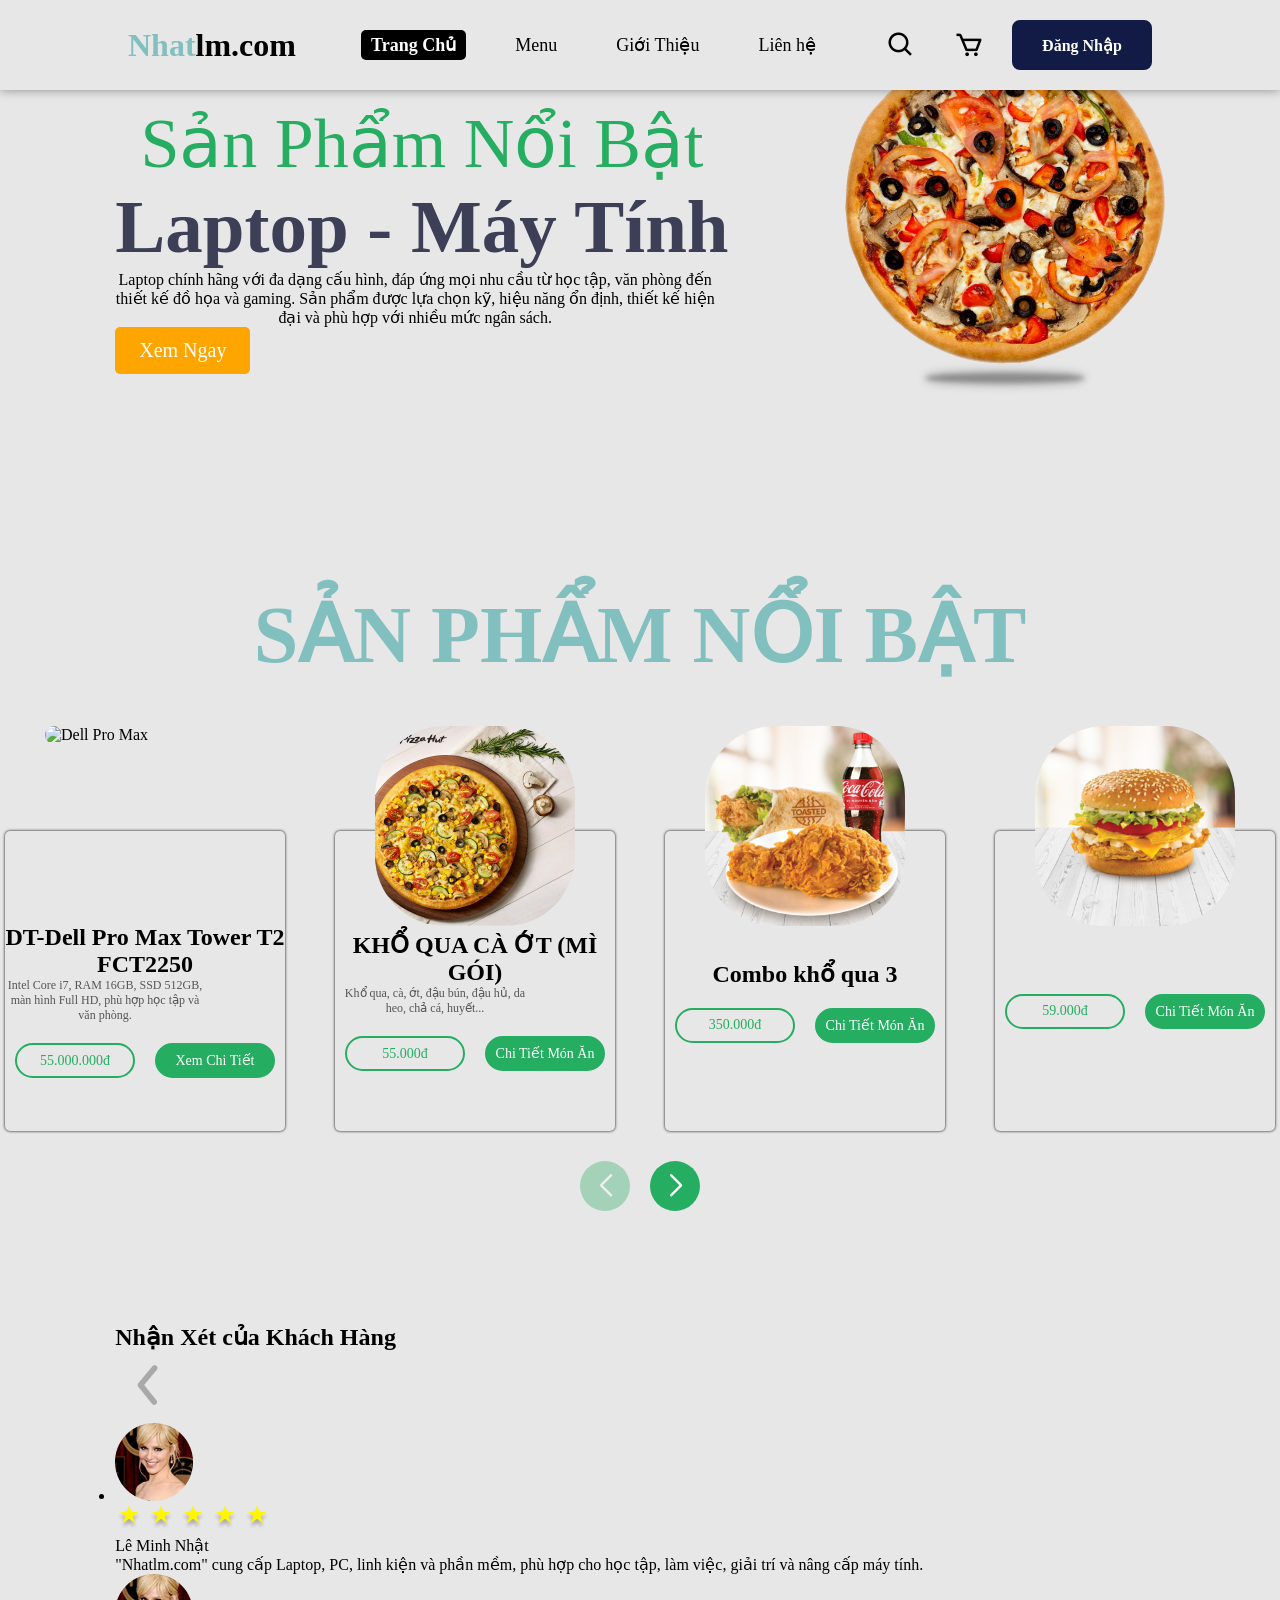
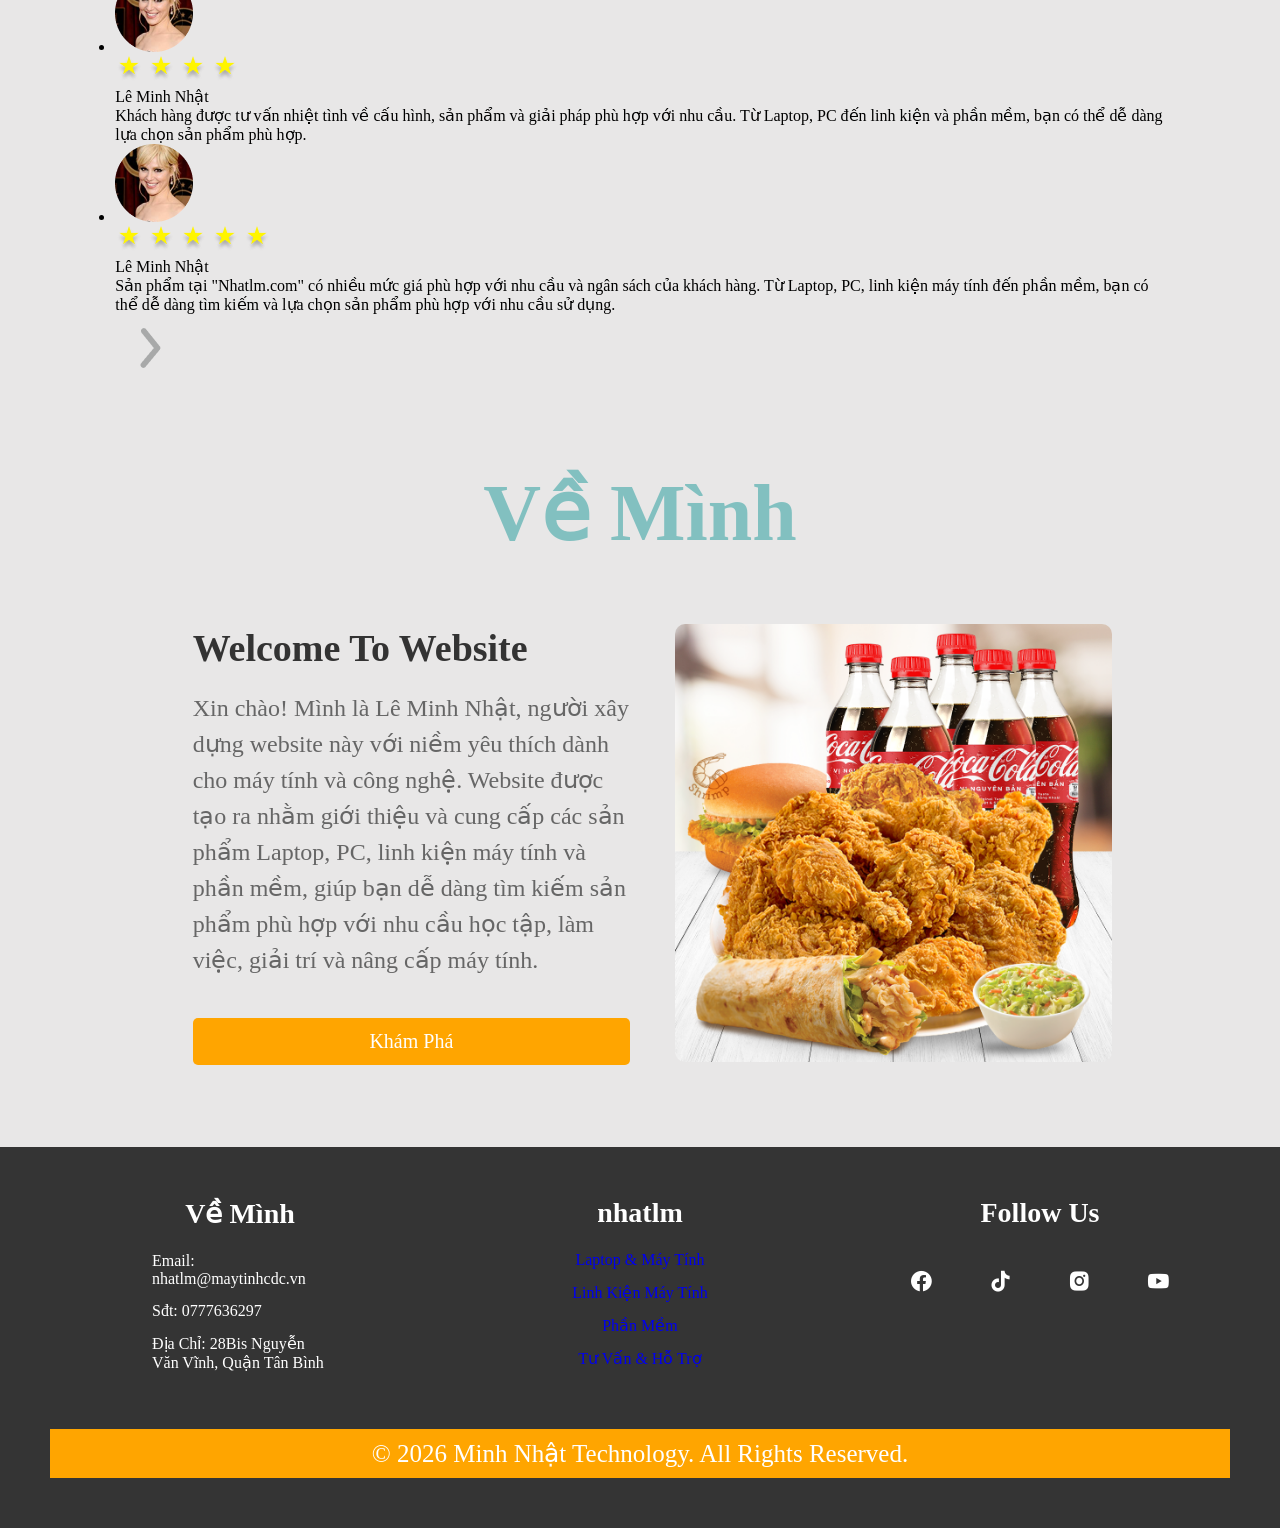
==== index.html @ 7d6dfc34 "Update index.html" ====
<!DOCTYPE html>
<html lang="en">
<head>
    <meta charset="UTF-8">
    <meta name="viewport" content="width=device-width, initial-scale=1.0">
    <title>Nhatlm.com</title>

    <link rel="stylesheet" href="css/style.css" type="text/css">
    <link rel="stylesheet" href="https://unpkg.com/boxicons@2.1.4/css/boxicons.min.css" type="text/css">
    <link rel="stylesheet" href="https://cdn.jsdelivr.net/npm/swiper@11/swiper-bundle.min.css" type="text/css">
    <link rel="stylesheet" href="css/comment.css" type="text/css">
</head>

<body>

    <header class="header">
        <a href="./index.html" class="Logo">Nhat<span>lm.com</span></a>

        <nav class="navbar">
            <a id="homeLink" href="./index.html">Trang Chủ</a>
            <a id="productLink" href="trangcon/Menu.html">Menu</a>
            <a id="aboutLink" href="#">Giới Thiệu</a>
            <a id="contactLink" href="trangcon/LienHe.html">Liên hệ</a>
        </nav>

        <div class="header-menu-right">

            <div class="search__bar">
                <i class='bx bx-search'></i>
            </div>

            <div class="shopping-cart">
                <i class='bx bx-cart'></i>
            </div>

            <button class="btn" onclick="window.location.href='trangcon/login.html'">
                Đăng Nhập
            </button>

        </div>
    </header>


    <section class="home-section">

        <div class="text-content">

            <h5>Sản Phẩm Nổi Bật</h5>

            <h2>Laptop - Máy Tính</h2>
            

            <p>
                Laptop chính hãng với đa dạng cấu hình, đáp ứng mọi nhu cầu từ học tập,
                văn phòng đến thiết kế đồ họa và gaming. Sản phẩm được lựa chọn kỹ,
                hiệu năng ổn định, thiết kế hiện đại và phù hợp với nhiều mức ngân sách.
            </p>
                

            <button
                class="cta-button"
                onclick="window.location.href='trangcon/ChiTietSP.html?id=2';">
                Xem Ngay
            </button>

        </div>

        <div class="image-section">
            <img src="img/banner.png" alt="">
            <div class="shadow"></div>
        </div>

    </section>


    <section class="Product-section">

        <h2 class="heading">SẢN PHẨM NỔI BẬT</h2>

        <div class="swiper mySwiper">

            <div class="swiper-wrapper ProductGallery">


                <!-- SẢN PHẨM 1 -->

                <div class="swiper-slide">

                    <div class="food-image">

                        <img src="img/dell-pro-max.jpg" alt="Dell Pro Max">

                        <div class="inner-text">

                            <h2>DT-Dell Pro Max Tower T2 FCT2250</h2>

                            <p class="product-note">
                                            Intel Core i7, RAM 16GB, SSD 512GB,
                                            màn hình Full HD, phù hợp học tập và văn phòng.
                            </p>

                            <div class="price-section">

                                <span>55.000.000đ</span>

                                <button
                                    onclick="window.location.href='trangcon/ChiTietSP.html?id=1';">
                                    Xem Chi Tiết
                                </button>

                            </div>

                        </div>

                    </div>

                </div>


                <!-- SẢN PHẨM 2 -->

                <div class="swiper-slide">

                    <div class="food-image">

                        <img src="img/mon2.jpg" alt="Khổ qua cà ớt">

                        <div class="inner-text">

                            <h2>KHỔ QUA CÀ ỚT (MÌ GÓI)</h2>

                            <p class="product-note">
                                Khổ qua, cà, ớt, đậu bún, đậu hủ,
                                da heo, chả cá, huyết...
                            </p>

                            <div class="price-section">

                                <span>55.000đ</span>

                                <button
                                    onclick="window.location.href='trangcon/ChiTietSP.html?id=2';">
                                    Chi Tiết Món Ăn
                                </button>

                            </div>

                        </div>

                    </div>

                </div>


                <!-- SẢN PHẨM 3 -->

                <div class="swiper-slide">

                    <div class="food-image">

                        <img src="img/mon3.png" alt="Combo khổ qua 3">

                        <div class="inner-text">

                            <h2>Combo khổ qua 3</h2>

                            <div class="price-section">

                                <span>350.000đ</span>

                                <button
                                    onclick="window.location.href='trangcon/ChiTietSP.html?id=3';">
                                    Chi Tiết Món Ăn
                                </button>

                            </div>

                        </div>

                    </div>

                </div>


                <!-- SẢN PHẨM 4 -->

                <div class="swiper-slide">

                    <div class="food-image">

                        <img src="img/mon4.png" alt="Sản phẩm">

                        <div class="inner-text">

                            <h2></h2>

                            <div class="price-section">

                                <span>59.000đ</span>

                                <button
                                    onclick="window.location.href='trangcon/ChiTietSP.html?id=4';">
                                    Chi Tiết Món Ăn
                                </button>

                            </div>

                        </div>

                    </div>

                </div>


                <!-- SẢN PHẨM 5 -->

                <div class="swiper-slide">

                    <div class="food-image">

                        <img src="img/mon5.png" alt="Bánh Cuộn Mexicana">

                        <div class="inner-text">

                            <h2>Bánh Cuộn Mexicana</h2>

                            <div class="price-section">

                                <span>75.000đ</span>

                                <button
                                    onclick="window.location.href='trangcon/ChiTietSP.html?id=5';">
                                    Chi Tiết Món Ăn
                                </button>

                            </div>

                        </div>

                    </div>

                </div>


                <!-- SẢN PHẨM 6 -->

                <div class="swiper-slide">

                    <div class="food-image">

                        <img src="img/mon7.jpg" alt="Mỳ Ý">

                        <div class="inner-text">

                            <h2>Mỳ Ý 4Z - Mix & Match</h2>

                            <div class="price-section">

                                <span>200.000đ</span>

                                <button
                                    onclick="window.location.href='trangcon/ChiTietSP.html?id=6';">
                                    Chi Tiết Món Ăn
                                </button>
                            </div>
                        </div>
                    </div>
                </div>

                <!-- SẢN PHẨM 7 -->

                <div class="swiper-slide">

                    <div class="food-image">

                        <img src="img/mon6.png" alt="Khoai Tây Sốt Phô Mai">

                        <div class="inner-text">

                            <h2>Khoai Tây Sốt Phô Mai</h2>

                            <div class="price-section">

                                <span>40.000đ</span>

                                <button
                                    onclick="window.location.href='trangcon/ChiTietSP.html?id=7';">
                                    Chi Tiết Món Ăn
                                </button>

                            </div>

                        </div>

                    </div>

                </div>


                <!-- SẢN PHẨM 8 -->

                <div class="swiper-slide">

                    <div class="food-image">

                        <img src="img/mon8.png" alt="Gà Sốt Bơ Tỏi">

                        <div class="inner-text">

                            <h2>Gà Sốt Bơ Tỏi</h2>

                            <div class="price-section">

                                <span>250.000đ</span>

                                <button
                                    onclick="window.location.href='trangcon/ChiTietSP.html?id=8';">
                                    Chi Tiết Món Ăn
                                </button>

                            </div>

                        </div>

                    </div>

                </div>


            </div>


            <div class="swiper-button-next"></div>
            <div class="swiper-button-prev"></div>

        </div>

    </section>


    <section>

        <div id="comment">

            <h2>Nhận Xét của Khách Hàng</h2>

            <div id="comment-body">

                <div class="prev">
                    <a href="#">
                        <img src="img/prev.png" alt="">
                    </a>
                </div>

                <div id="list-wrapper">

                    <ul id="list-comment">


                        <li class="item">

                            <div class="avatar">
                                <img src="img/avatar_1.png" alt="">
                            </div>

                            <div class="stars">

                                <span><img src="img/star.png" alt=""></span>
                                <span><img src="img/star.png" alt=""></span>
                                <span><img src="img/star.png" alt=""></span>
                                <span><img src="img/star.png" alt=""></span>
                                <span><img src="img/star.png" alt=""></span>

                            </div>

                            <div class="name">
                                Lê Minh Nhật
                            </div>

                            <div class="text">

                                <p>
                                    "Nhatlm.com" cung cấp Laptop, PC, linh kiện và phần mềm,
                                    phù hợp cho học tập, làm việc, giải trí và nâng cấp máy tính.
                                </p>
                            </div>
                        </li>


                        <li class="item">

                            <div class="avatar">
                                <img src="img/avatar_1.png" alt="">
                            </div>

                            <div class="stars">

                                <span><img src="img/star.png" alt=""></span>
                                <span><img src="img/star.png" alt=""></span>
                                <span><img src="img/star.png" alt=""></span>
                                <span><img src="img/star.png" alt=""></span>

                            </div>

                            <div class="name">
                                Lê Minh Nhật
                            </div>

                            <div class="text">

                                <p>
                                Khách hàng được tư vấn nhiệt tình về cấu hình, sản phẩm
                                và giải pháp phù hợp với nhu cầu. Từ Laptop, PC đến linh kiện
                                và phần mềm, bạn có thể dễ dàng lựa chọn sản phẩm phù hợp.
                                </p>

                            </div>

                        </li>


                        <li class="item">

                            <div class="avatar">
                                <img src="img/avatar_1.png" alt="">
                            </div>

                            <div class="stars">

                                <span><img src="img/star.png" alt=""></span>
                                <span><img src="img/star.png" alt=""></span>
                                <span><img src="img/star.png" alt=""></span>
                                <span><img src="img/star.png" alt=""></span>
                                <span><img src="img/star.png" alt=""></span>

                            </div>

                            <div class="name">
                               Lê Minh Nhật
                            </div>

                            <div class="text">

                                <p>
                                    Sản phẩm tại "Nhatlm.com" có nhiều mức giá phù hợp với
                                    nhu cầu và ngân sách của khách hàng. Từ Laptop, PC,
                                    linh kiện máy tính đến phần mềm, bạn có thể dễ dàng
                                    tìm kiếm và lựa chọn sản phẩm phù hợp với nhu cầu sử dụng.
                                </p>

                            </div>

                        </li>


                    </ul>

                </div>


                <div class="next">

                    <a href="#">
                        <img src="img/next.png" alt="">
                    </a>

                </div>

            </div>

        </div>

    </section>


    <section>

        <div class="title">
            <h2 class="heading">Về Mình</h2>
        </div>

        <div class="box-about">

            <div class="about-content">

                <h2>Welcome To Website</h2>

                <p>
                    Xin chào! Mình là Lê Minh Nhật, người xây dựng website này
                    với niềm yêu thích dành cho máy tính và công nghệ. Website được
                    tạo ra nhằm giới thiệu và cung cấp các sản phẩm Laptop, PC,
                    linh kiện máy tính và phần mềm, giúp bạn dễ dàng tìm kiếm sản phẩm
                    phù hợp với nhu cầu học tập, làm việc, giải trí và nâng cấp máy tính.
                </p>

                <button class="cta-button">
                    Khám Phá
                </button>
            </div>
            <div class="about-image">

                <img src="img/combo_c.png" alt="">

            </div>

        </div>
    </section>
    <footer>
        <div class="container">


            <div class="footer-content">

                <h3>Về Mình</h3>

                <p>Email: nhatlm@maytinhcdc.vn</p>

                <p>Sđt: 0777636297</p>

                <p>Địa Chỉ: 28Bis Nguyễn Văn Vĩnh, Quận Tân Bình</p>
            </div>


            <div class="footer-content">
                <h3>nhat<span>lm</span></h3>
                <ul class="list">
                    <li>
                        <a href="index.html">Laptop & Máy Tính</a>
                    </li>
                    <li>
                        <a href="trangcon/Menu.html">Linh Kiện Máy Tính</a>
                    </li>
                    <li>
                        <a href="#">Phần Mềm</a>
                    </li>
                    <li>
                        <a href="trangcon/LienHe.html">Tư Vấn & Hỗ Trợ</a>
                    </li>
                </ul>
            </div>

            <div class="footer-content">

                <h3>Follow Us</h3>

                <ul class="social-icons">

                    <li>
                        <a href="">
                            <i class='bx bxl-facebook-circle'></i>
                        </a>
                    </li>

                    <li>
                        <a href="">
                            <i class='bx bxl-tiktok'></i>
                        </a>
                    </li>

                    <li>
                        <a href="">
                            <i class='bx bxl-instagram-alt'></i>
                        </a>
                    </li>

                    <li>
                        <a href="">
                            <i class='bx bxl-youtube'></i>
                        </a>
                    </li>

                </ul>

            </div>

        </div>


        <div class="bottom-bar">

            <p>© 2026 Minh Nhật Technology. All Rights Reserved.</p>

        </div>

    </footer>


    <script
        src="https://cdn.jsdelivr.net/npm/swiper@11/swiper-bundle.min.js"
        type="text/javascript">
    </script>

    <script
        src="javascript/index.js"
        type="text/javascript">
    </script>

</body>
</html>
---- css/style.css ----
@import url('https://fonts.googleapis.com/css2?family=Roboto:ital,wght@0,100;0,300;0,400;0,500;0,700;0,900;1,100;1,300;1,400;1,500;1,700;1,900&display=swap');
/* Reset CSS */
*{
    margin: 0;
    padding:0 ;
    box-sizing: border-box;
    font-family: "poppins";
    scroll-behavior: smooth;
}

/* Body */
body{
    height: 100vh;
    width: 100%;
}


/* Header */
.header{
    position: fixed;
    top: 0;
    left: 0;
    padding: 20px 10%;
    display: flex;
    justify-content:  space-between;
    width: 100vw;
    align-items: center;
    background: #e8e7e7;
    box-shadow: 0 0 10px rgba(0,0,0,.4);
    z-index: 2;
}

.header .Logo{
    color: rgb(130, 192, 192);
    font-size: 32px;
    font-weight: 600;
    text-decoration: none;
}
.header a span{
    color:  black;
}

.header .navbar a{
    color: black;
    text-decoration: none;
    margin-left: 35px;
    font-size: 18px;
    font-weight: 500;
    padding: 5px 10px;
    border-radius: 5px;
    position: relative;
}

.navbar a:hover {
    color: orange;
}

.navbar a:hover::before {
    content: '';
    position: absolute;
    bottom: 0;
    left: 0;
    width: 100%;
    height: 3px;
    margin-bottom: -5px;
    background: lightgreen;
    animation: underlineAnimation 0.5s ease-in-out forwards;
}

@keyframes underlineAnimation {
    from {
        width: 0;
    }
    to {
        width: 100%;
    }
}

.navbar a.active{
        font-weight: bold;
        color: #fff; /* Màu văn bản khi đang hoạt động */
        background-color: #000; /* Màu nền khi đang hoạt động */
        padding: 5px 10px; /* Tăng khoảng cách giữa văn bản và mép của nút */
        border-radius: 5px;
}

.shopping-cart,
.search__bar{
    height: 3rem;
    width: 3rem;
    color: black;
    font-size: 30px;
    margin-left: 20px ;
    cursor: pointer;
    padding: 10px;
    border-radius: 50%;
    transition: .3s;
}

.shopping-cart:hover,
.search__bar:hover{
    background: #25ad61;
    color: white;
}

.header-menu-right {
    display: flex;
}

.btn{
    height: 50px;
    width: 140px;
    border-radius: 8px;
    margin-left: 20px;
    background: #121b46;
    color: white;
    font-size: 16px;
    outline: none;
    border: 2px solid #121b46;
    cursor: pointer;
    font-weight: 600;
    z-index: 1;
    position: relative;
    overflow: hidden;
}

.btn::before{
    content: "";
    position: absolute;
    top: 0;
    left: 0;
    background: #e8e7e7;
    height: 100%;
    width: 00%;
    z-index: -1;
    transition: .3s;
}

.btn:hover::before{
    width: 100%;
}

.btn:hover{
    color: #121b46;
}

section{
    padding: 4rem 9% 1rem ;
    background: #e8e7e7;
}

/* Trang Chủ */
.home-section{
    width: 100%;
    display: flex;
    justify-content: space-between;
    align-items: center;
}

.home-section .text-content h5{
    font-size: 70px;
    color: #25ad61;
    font-weight: 500;
    text-align: center;
}

.home-section .text-content h2{
    font-size: 75px;
    color: #3d3f56;
    font-weight: 600;
    text-align: center;
}

.home-section .text-content p{
    max-width: 600px;
    color: black;
    font-weight: 500;
    text-align: center;
}

.cta-button{
    background-color: orange;
    color: white;
    padding: 12px 24px;
    border-radius: 5px;
    font-size: 20px;
    border: none;
    cursor: pointer;
    transition: 0.3s ease;
}

.cta-button:hover {
    background-color: yellow;
    transform: scale(1.1);
    color: white;
}

.home-section .image-section img{   
    width: 25vw;
    animation: Bounce 4s ease forwards infinite;
}

@keyframes Bounce{
    0%{
        transform: translateY(-24px);
    }
    50%{
        transform: translateY(0px);
    }
    100%{
        transform: translateY(-24px);
    }  
}

.home-section .image-section .shadow{
    background: rgba(0,0,0,.4);
    height: 20px;
    border-radius: 50% ;
    box-shadow: 0 0 20px rgba(0,0,0,.4);
    filter: blur(5px);
    width: 25vw;
    animation: BounceIn 4s ease forwards infinite;
}

@keyframes BounceIn{
    0%{
        transform: translateY(-24px) scale(.5);
    }
    50%{
        transform: translateY(0px);
    }
    100%{
        transform: translateY(-24px) scale(.5);
    }  
}


/* Sản Phẩm */
.Product-section{
    display: flex;
    justify-content: space-between;
    align-items: center;
    flex-direction: column;
    width: 100%;
    padding: 10rem 0% 3rem;
}

.heading {
    font-size: 80px;
    text-align: center;
    display: block;
    color: rgb(130, 192, 192);
}

.ProductGallery{
    width: 100%;
    margin: 0px auto;
    padding: 150px 0px 80px;
}

.ProductGallery .food-image{
    height: 300px;
    padding: 0px 0 0 0;
    box-shadow:  0 0 3px black;
    display: flex;
    justify-content: center;
    align-items: center;
    flex-direction: column;
    position: relative;
    border-radius: 5px;
}

.food-image img{
    width: 200px;
    position: absolute;
    top: -35%;
    border-radius: 70px;
    transition: transform 0.7s ease;
}

.food-image img:hover{
    transform: scale(1.1); 
}

.inner-text{
    margin-top: 50px;
    text-align: center;
}

.inner-text h2{
    font: 25px;
}

.inner-text p{
    text-align: center;
    font-size: 12px;
    max-width: 200px;
    color: #555;
}

.price-section{
    margin-top: 10px;
    width: 100%;
    display: flex;
}


.price-section span,
.price-section button {
    height: 35px;
    width: 120px;
    border: 2px solid #25ad61;
    background: transparent;
    display: flex;
    justify-content: center;
    align-items: center;
    font-size: 14px;
    border-radius: 50px;
    position: relative;
    overflow: hidden;
    z-index: 1;
    color: #25ad61;
    cursor: pointer;
    margin: 10px;
}

.price-section span::before,
.price-section button::before {
    content: "";
    position: absolute;
    top: 0;
    left: 0;
    height: 100%;
    width: 0; 
    background: #25ad61;
    z-index: -1;
    transition: .3s;
}

.price-section span:hover,
.price-section button:hover {
    color: white;
}


.price-section span:hover::before,
.price-section button:hover::before {
    width: 100%;
}

.price-section span:nth-child(2),
.price-section button:nth-child(2) {
    background: #25ad61;
    color: white;
}

.price-section span:nth-child(2):hover,
.price-section button:nth-child(2):hover {
    color: #25ad61;
}

.price-section span:nth-child(2)::before,
.price-section button:nth-child(2)::before {
    background: #e8e7e7;
}

/* Nút chuyển slide */
.swiper {
    position: relative;
    width: 100%;
    height: 100%;
    max-width: 1280px;
}
.swiper-button-next, .swiper-button-prev {
    position: absolute !important;
    bottom: 0px !important;
    top: auto !important;
}
.swiper-button-next {
    right: calc(50% - 60px) !important;
}
.swiper-button-prev {
    left: calc(50% - 60px) !important;
}
.swiper-button-next, .swiper-button-prev {
    background-color: #25ad61;
    color: #e8e7e7;
    border-radius: 50%;
    width: 50px !important;
    height: 50px !important;
}
.swiper-button-prev:after{
    content: 'prev';
    font-size: 22px !important;
    font-weight: 900;
    color: white;
}
.swiper-button-next:after{
    content: 'next';
    font-size: 22px !important;
    font-weight: 900;
    color: white;
}
.swiper-slide {
    padding: 0px 5px;
}


/* Giới thiệu bản thân */
.box-about{
    display: flex;
    justify-content: center;
    align-items: center;
    gap: 20px;
    width: 90%;
    margin: 65px auto;
}

.about-content{
    display: flex;
    flex-direction: column;
    flex: 1;
    margin: 0px 25px;
    animation: fadeInUp 2s ease;
}

.about-content h2{
    font-size: 38px;
    margin-bottom: 20px;
    color: #333;
}

.about-content p{
    font-size: 24px;
    line-height: 1.5;
    margin-bottom: 40px;
    color: #666;
}

.about-image{
    flex: 1;
    align-content: center;
    margin: auto;
    animation: fadeInUp 1.5s ease;
}

.about-image img{
    height: auto;
    width: 100%;
    border-radius: 10px;
}

@keyframes fadeInUp {
    0%{
        opacity: 0;
        transform: translateY(50px);
    }
    100%{
        opacity: 1;
        transform: translateY(0px);
    }
}

@keyframes fadeInRight {
    0%{
        opacity: 0;
        transform: translateY(-50px);
    }
    100%{
        opacity: 1;
        transform: translateY(0px);
    }
}


/* Footer */
footer{
    background:#343434 ;
    padding: 50px;
}

.container{
    width: 100%;
    margin: auto;
    display: flex;
    justify-content: center;
    gap: 20px;
}

.footer-content{
    flex: 1;
}

.footer-content h3 {
    font-size: 28px;
    margin-bottom: 15px;
    text-align: center;
    color: white;
}

.footer-content p{
    width: 190px;
    margin: auto;
    padding: 7px;
    color: white;
}

.footer-content ul{
    text-align: center;
}

.list{
    padding:0 ;
}

.list li{
    width: auto;
    text-align: center;
    list-style-type: none;
    padding: 7px;
    position: relative;
    color: white;
}

.list li::before{
    content: '';
    position: absolute;
    transform: translate(-50%,-50%);
    left: 50%;
    top: 100%;
    width: 0;
    height: 2px;
    background: lightgreen;
    transition-duration: .5s;
}

.list li:hover::before{
    width: 70px;
}

.social-icons{
    text-align: center;
    padding: 0;
}

.social-icons li{
    display: inline-block;
    text-align: center;
    padding: 25px;
}

.social-icons i{
    color: white;
    font-size: 25px;
}

.list a{
    text-decoration: none;
}

.list a:hover{
    color: orange;
}

.social-icons i:hover{
    color: orange;
}

.bottom-bar{
    background-color: orange;
    text-align: center;
    padding: 10px 0;
    margin-top: 50px;
}

.bottom-bar p{
    color: white;
    margin: 0;
    font-size: 25px;
}
  

/* Responsive */
@media screen and (max-width: 768px) {
    .navbar {
        display: none;
    }

    .header-menu-right {
        display: flex;
        justify-content: flex-end;
        gap: 20px;
    }
    .activity-section i {
        margin: 0px 
    }
    
    .home-section {
        display: flex;
        flex-direction: column-reverse;
        gap: 20px;
    }
    .text-content {
        text-align: center;
    }
    .home-section .image-section img {
        width: 80%;
    }
    .image-section {
        display: flex;
        flex-direction: column;
        justify-content: center;
        align-items: center;
    }

    .heading {
        font-size: 40px;
    }

    .home-section .text-content h2{
        font-size: 35px;
    }

    #comment h2 {
        margin-bottom: 25px !important;
        font-size: 35px !important;
    }
    .box-about {
        flex-direction: column;
        margin: 0 auto;
        width: 100%;
    }
    .about-content {
        margin: 0;
    }
    .about-content h2 {
        text-align: center;
    }
    .container {
        flex-direction: column;
    }
    footer {
        padding: 25px;
    }
    .footer-content p{
        width: 100%;
    }
    .Product-section{
        padding: 3rem 0% 3rem;
    }
}
@media screen and (max-width: 480px) {
    .header {
        flex-direction: column;
        gap: 20px;
    }
}
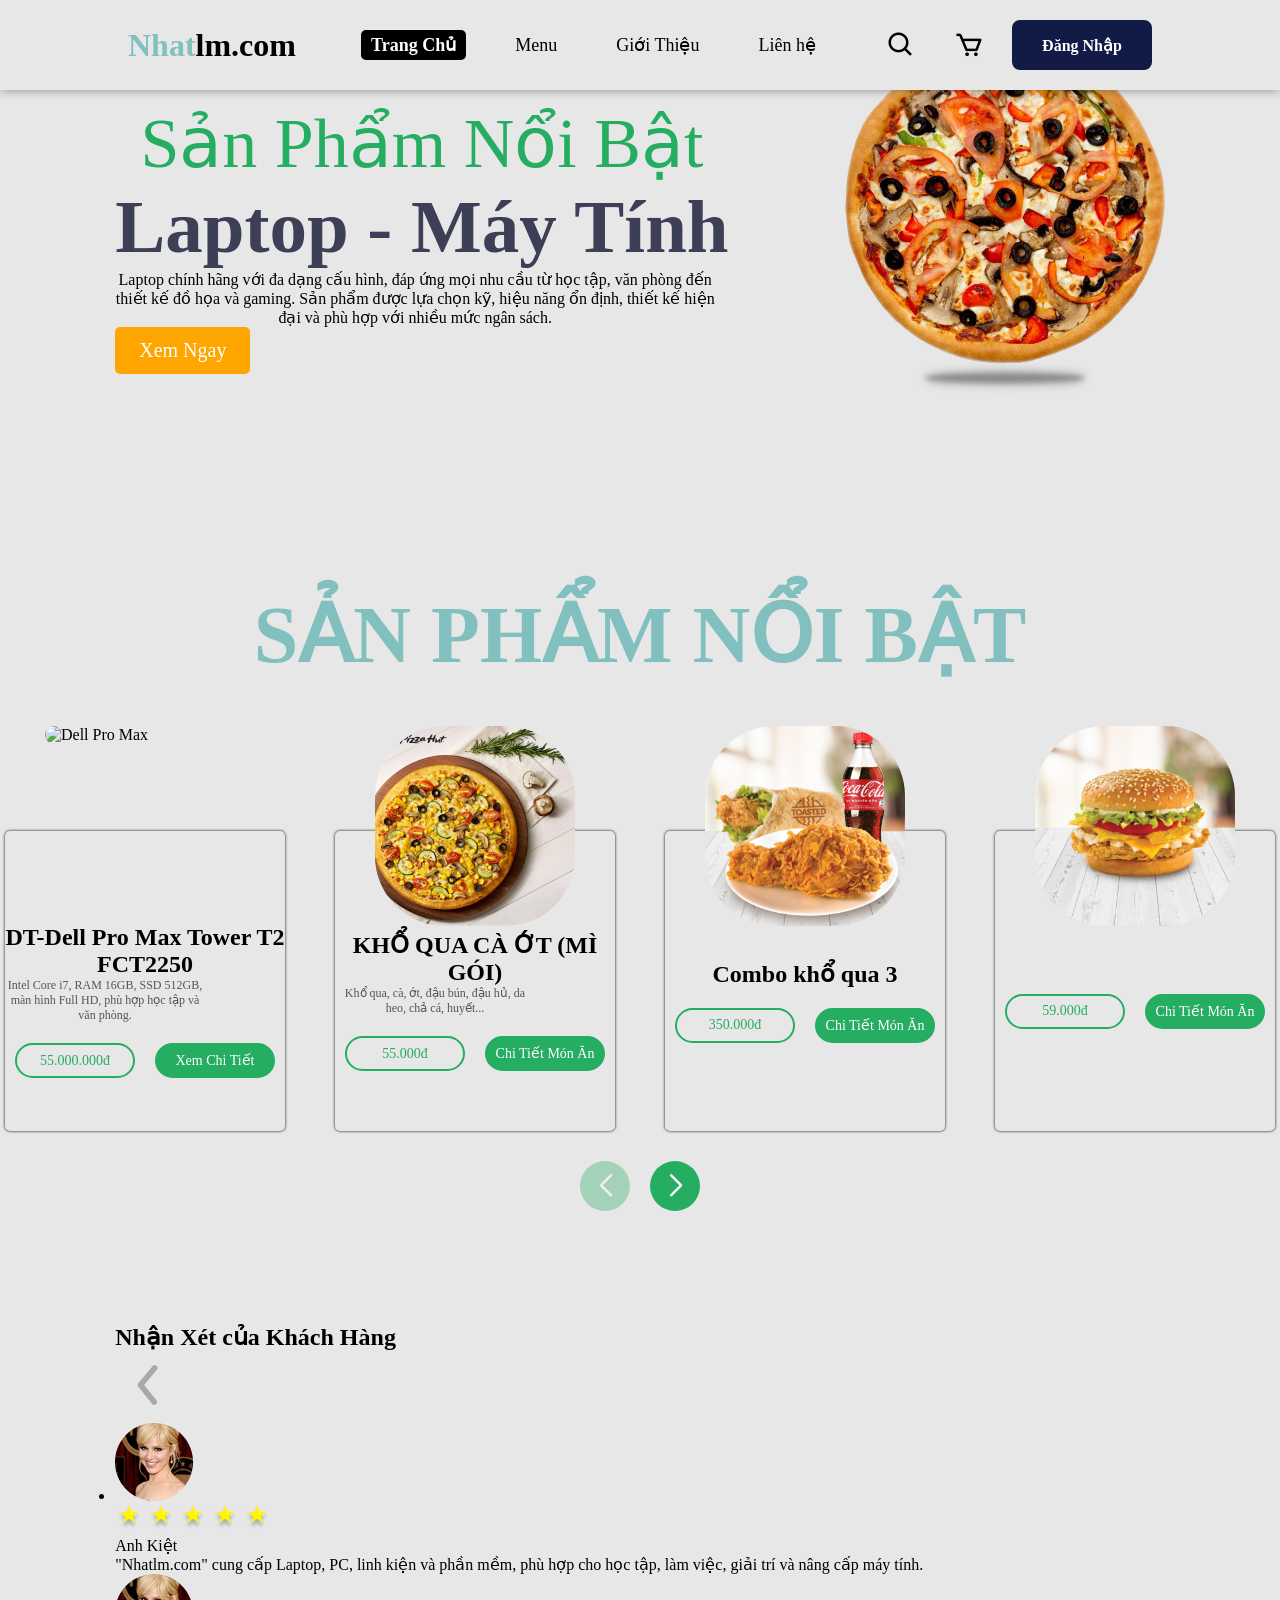
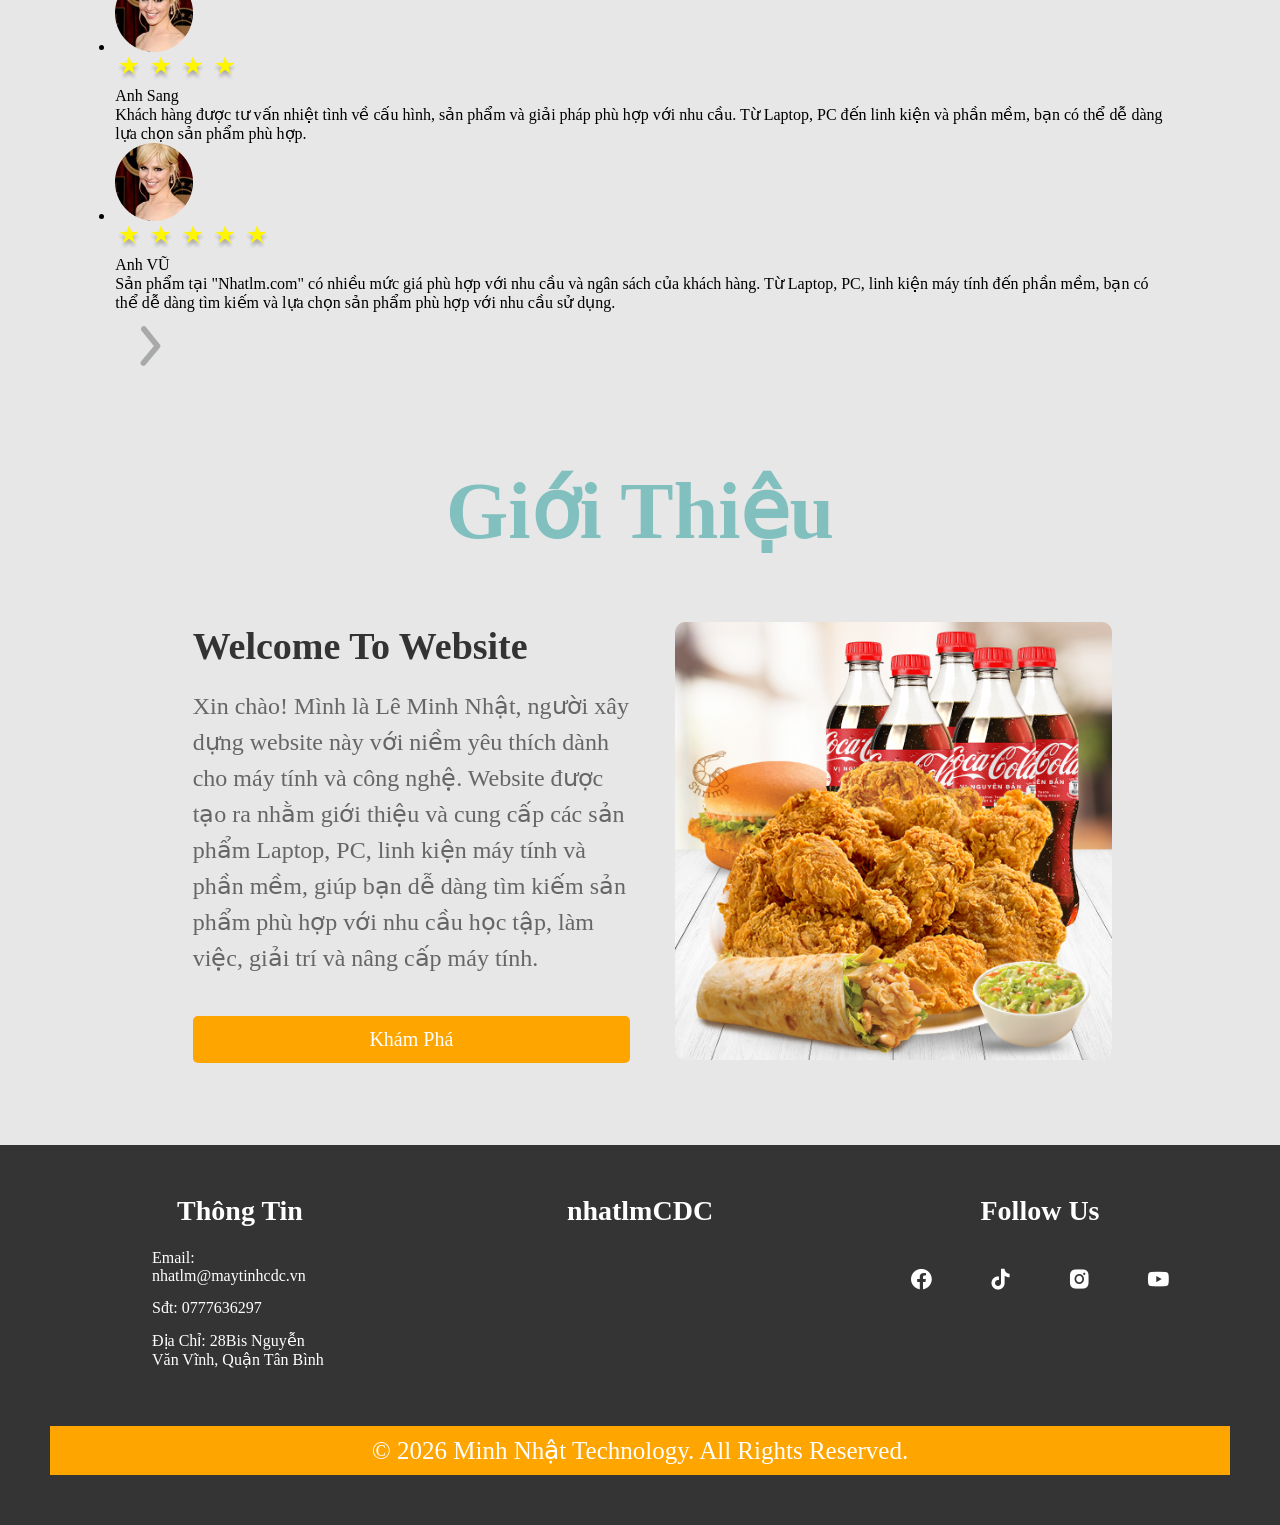
==== commit 75e0a64a: "Update index.html" ====
--- a/index.html
+++ b/index.html
@@ -374,7 +374,7 @@
                             </div>
 
                             <div class="name">
-                                Lê Minh Nhật
+                                Anh Kiệt
                             </div>
 
                             <div class="text">
@@ -403,7 +403,7 @@
                             </div>
 
                             <div class="name">
-                                Lê Minh Nhật
+                                Anh Sang
                             </div>
 
                             <div class="text">
@@ -436,7 +436,7 @@
                             </div>
 
                             <div class="name">
-                               Lê Minh Nhật
+                               Anh VŨ 
                             </div>
 
                             <div class="text">
@@ -476,7 +476,7 @@
     <section>
 
         <div class="title">
-            <h2 class="heading">Về Mình</h2>
+            <h2 class="heading">Giới Thiệu</h2>
         </div>
 
         <div class="box-about">
@@ -511,7 +511,7 @@
 
             <div class="footer-content">
 
-                <h3>Về Mình</h3>
+                <h3>Thông Tin</h3>
 
                 <p>Email: nhatlm@maytinhcdc.vn</p>
 
@@ -522,7 +522,7 @@
 
 
             <div class="footer-content">
-                <h3>nhat<span>lm</span></h3>
+                <h3>nhat<span>lmCDC</span></h3>
                 <ul class="list">
                     <li>
                         <a href="index.html">Laptop & Máy Tính</a>
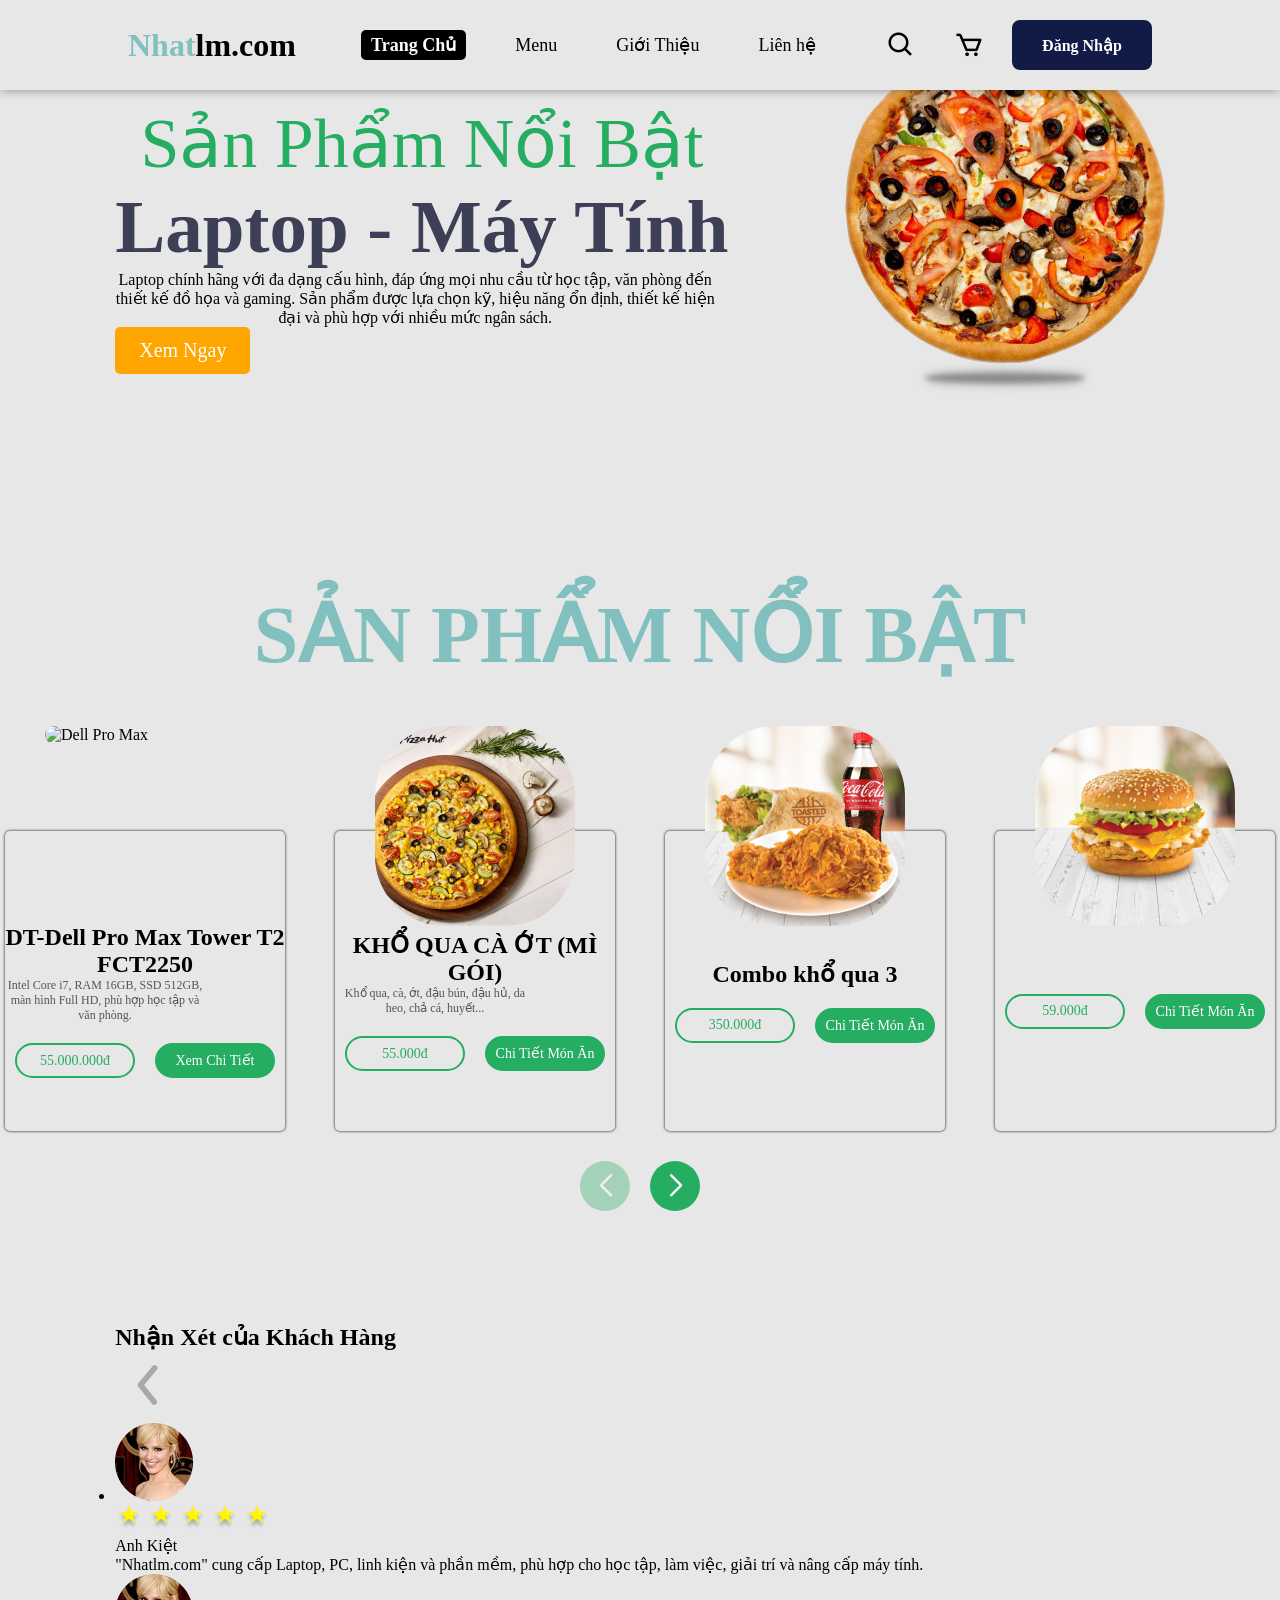
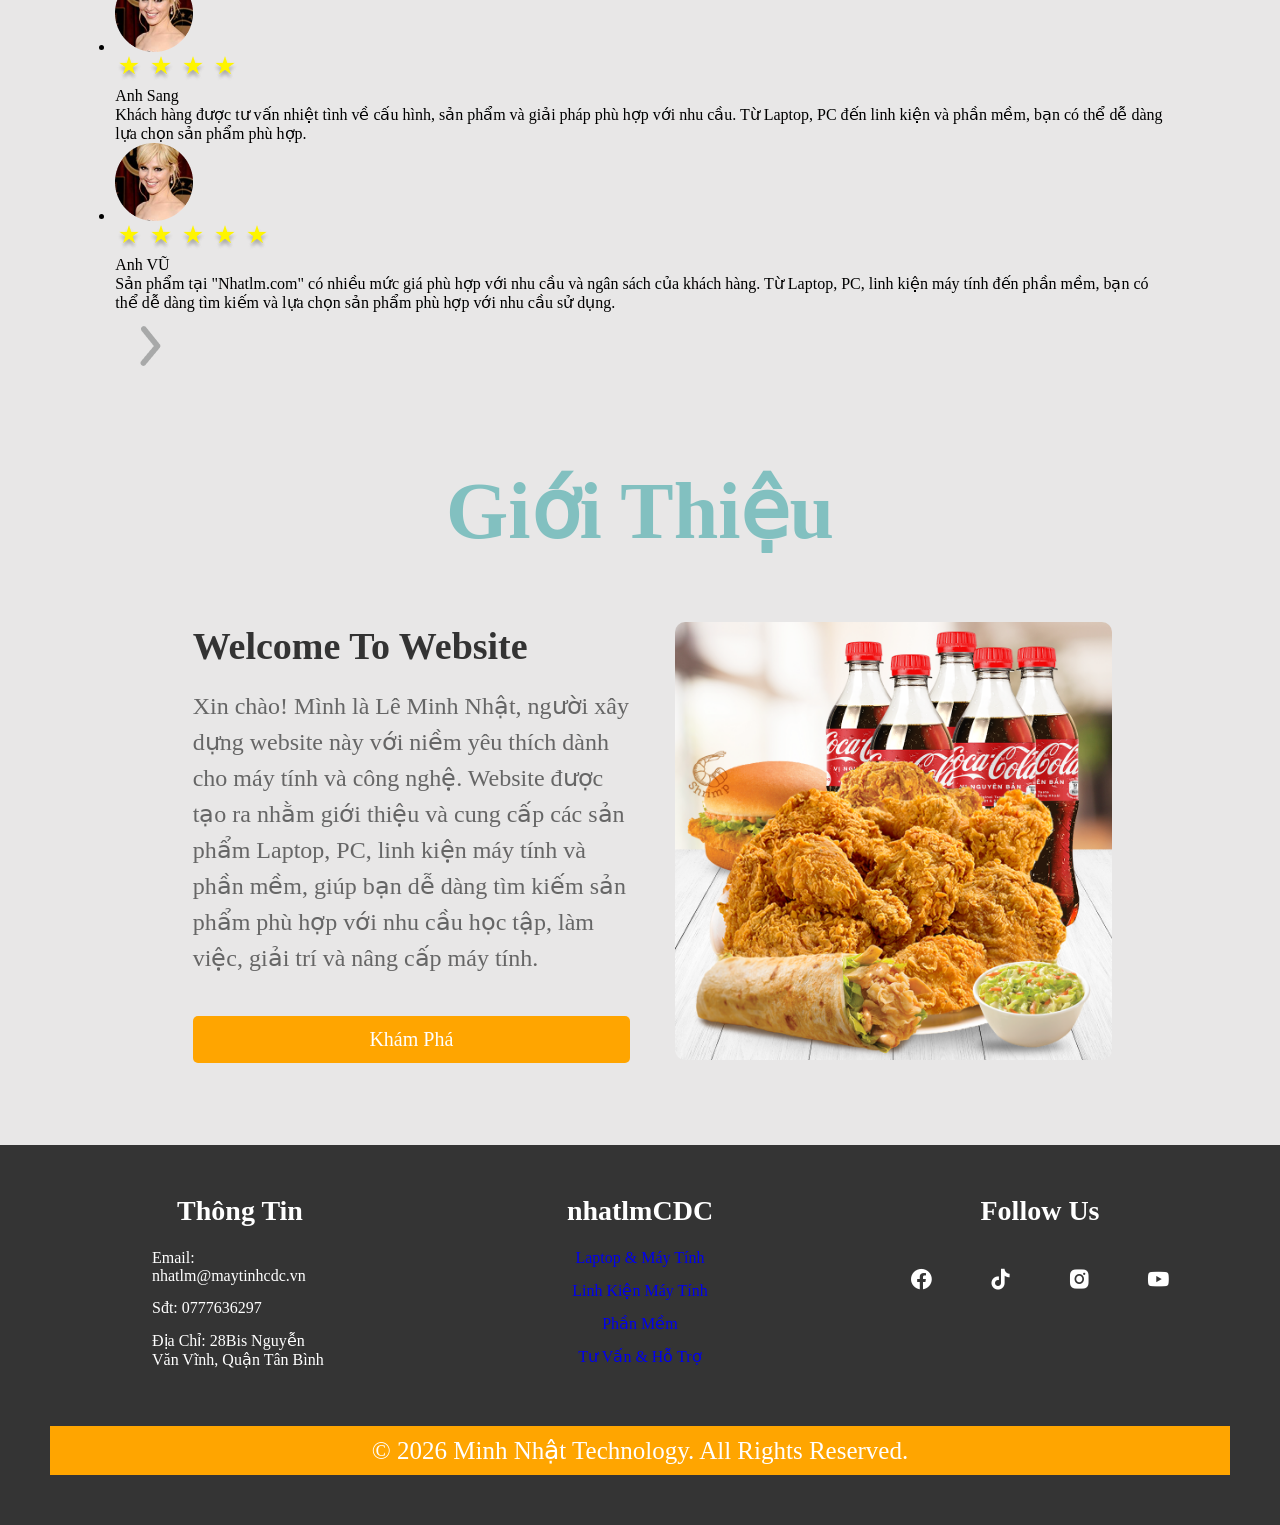
==== commit 9c56a092: "Update index.html" ====
--- a/index.html
+++ b/index.html
@@ -593,7 +593,21 @@
     <script
         src="javascript/index.js"
         type="text/javascript">
+        .price-section button {
+    padding: 10px 20px;
+}
+
+
+/* Căn giữa phần mô tả sản phẩm */
+.inner-text .product-note {
+    width: 100%;
+    text-align: center;
+    margin: 10px auto 25px;
+    line-height: 1.5;
+}
     </script>
+
+    
 
 </body>
 </html>
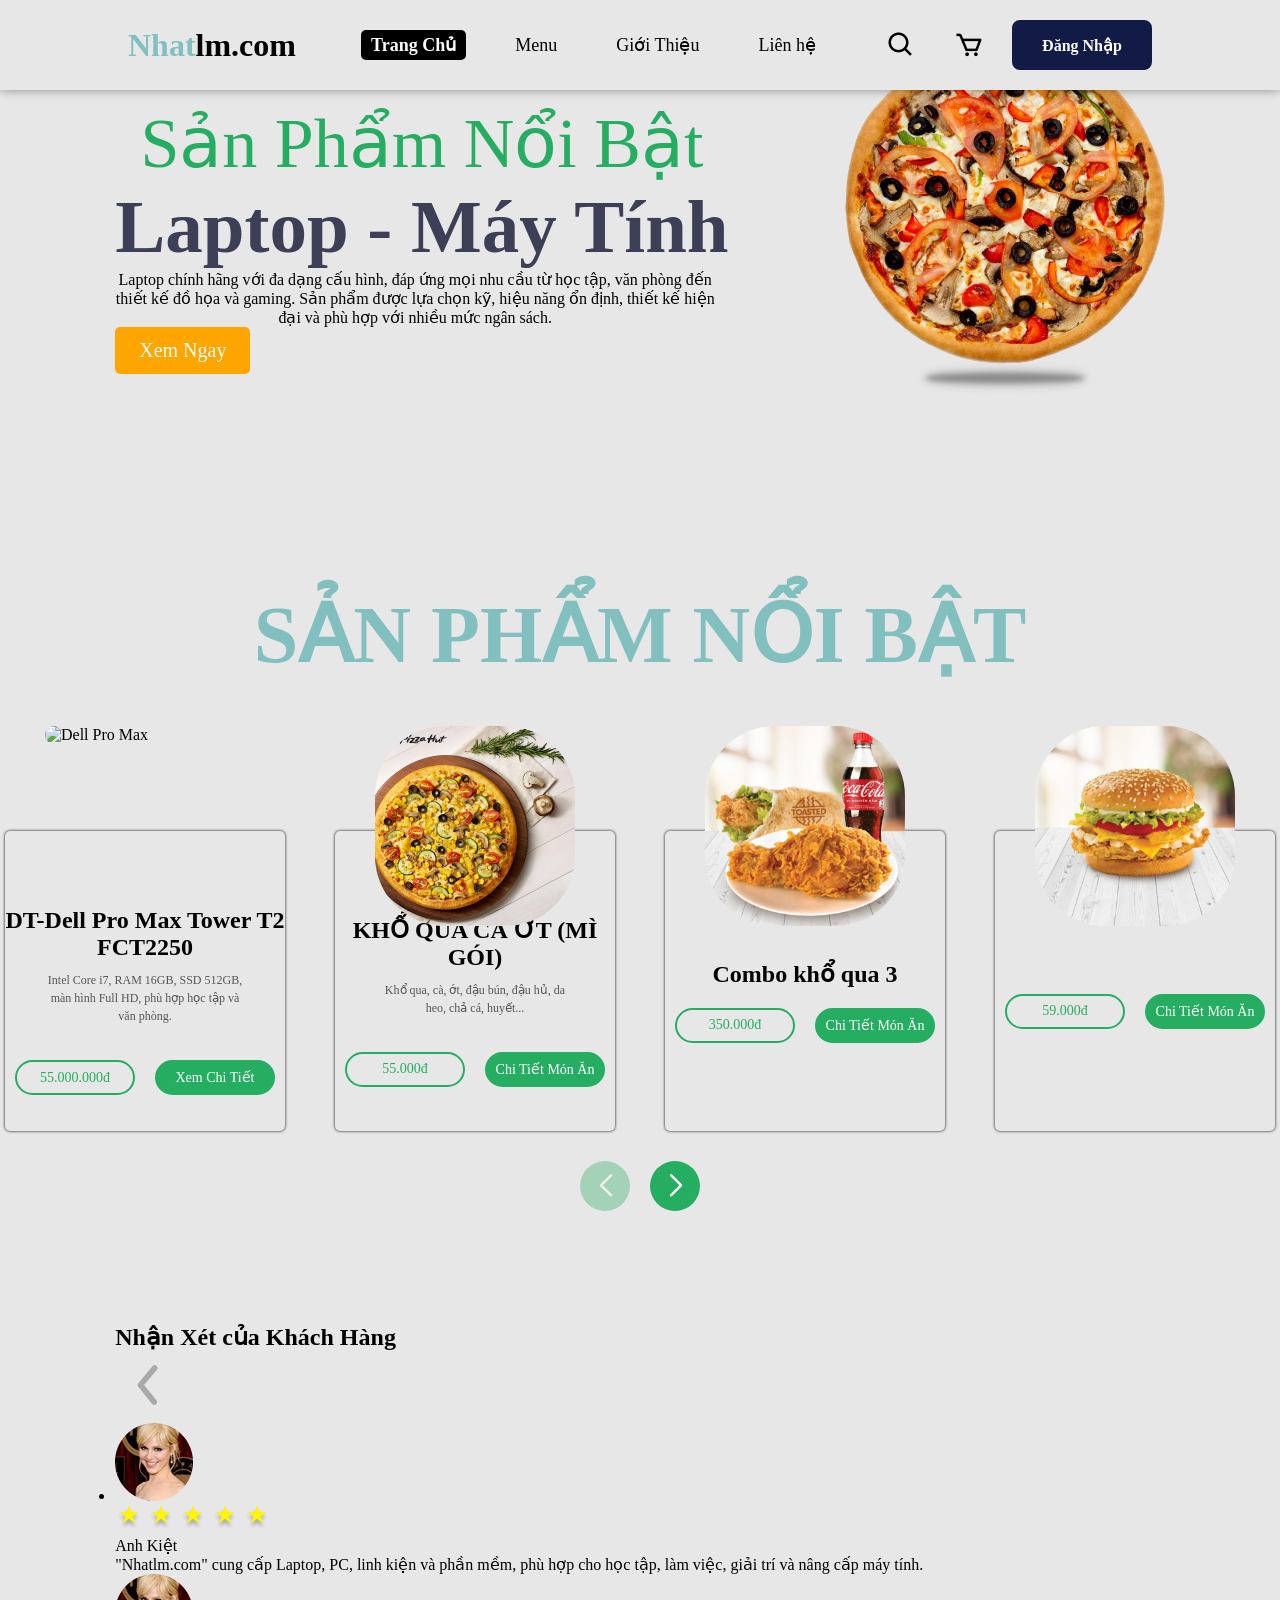
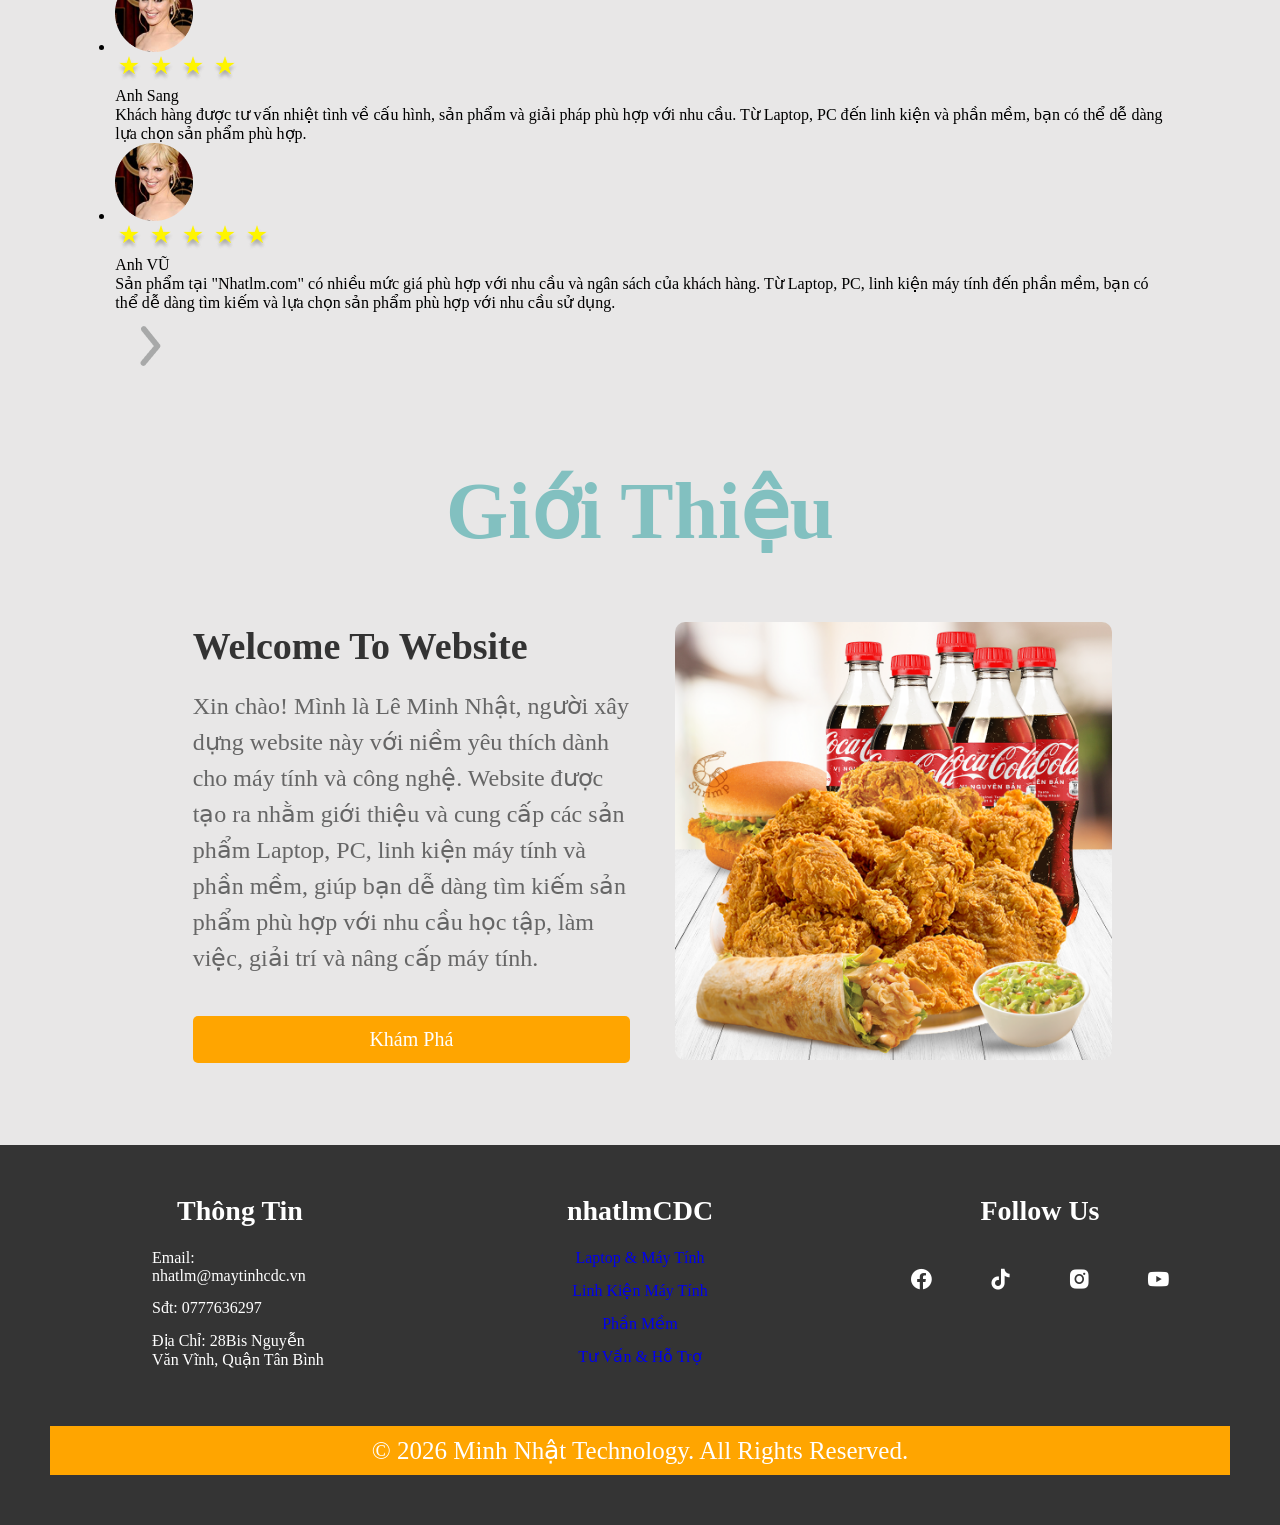
==== commit 1f78455c: "Update index.html" ====
--- a/index.html
+++ b/index.html
@@ -593,21 +593,18 @@
     <script
         src="javascript/index.js"
         type="text/javascript">
-        .price-section button {
-    padding: 10px 20px;
-}
-
-
-/* Căn giữa phần mô tả sản phẩm */
-.inner-text .product-note {
-    width: 100%;
-    text-align: center;
-    margin: 10px auto 25px;
-    line-height: 1.5;
-}
     </script>
 
-    
+    <link rel="stylesheet" href="css/style.css" type="text/css">
+
+<style>
+    .inner-text .product-note {
+        width: 100%;
+        text-align: center;
+        margin: 10px auto 25px;
+        line-height: 1.5;
+    }
+</style>
 
 </body>
 </html>
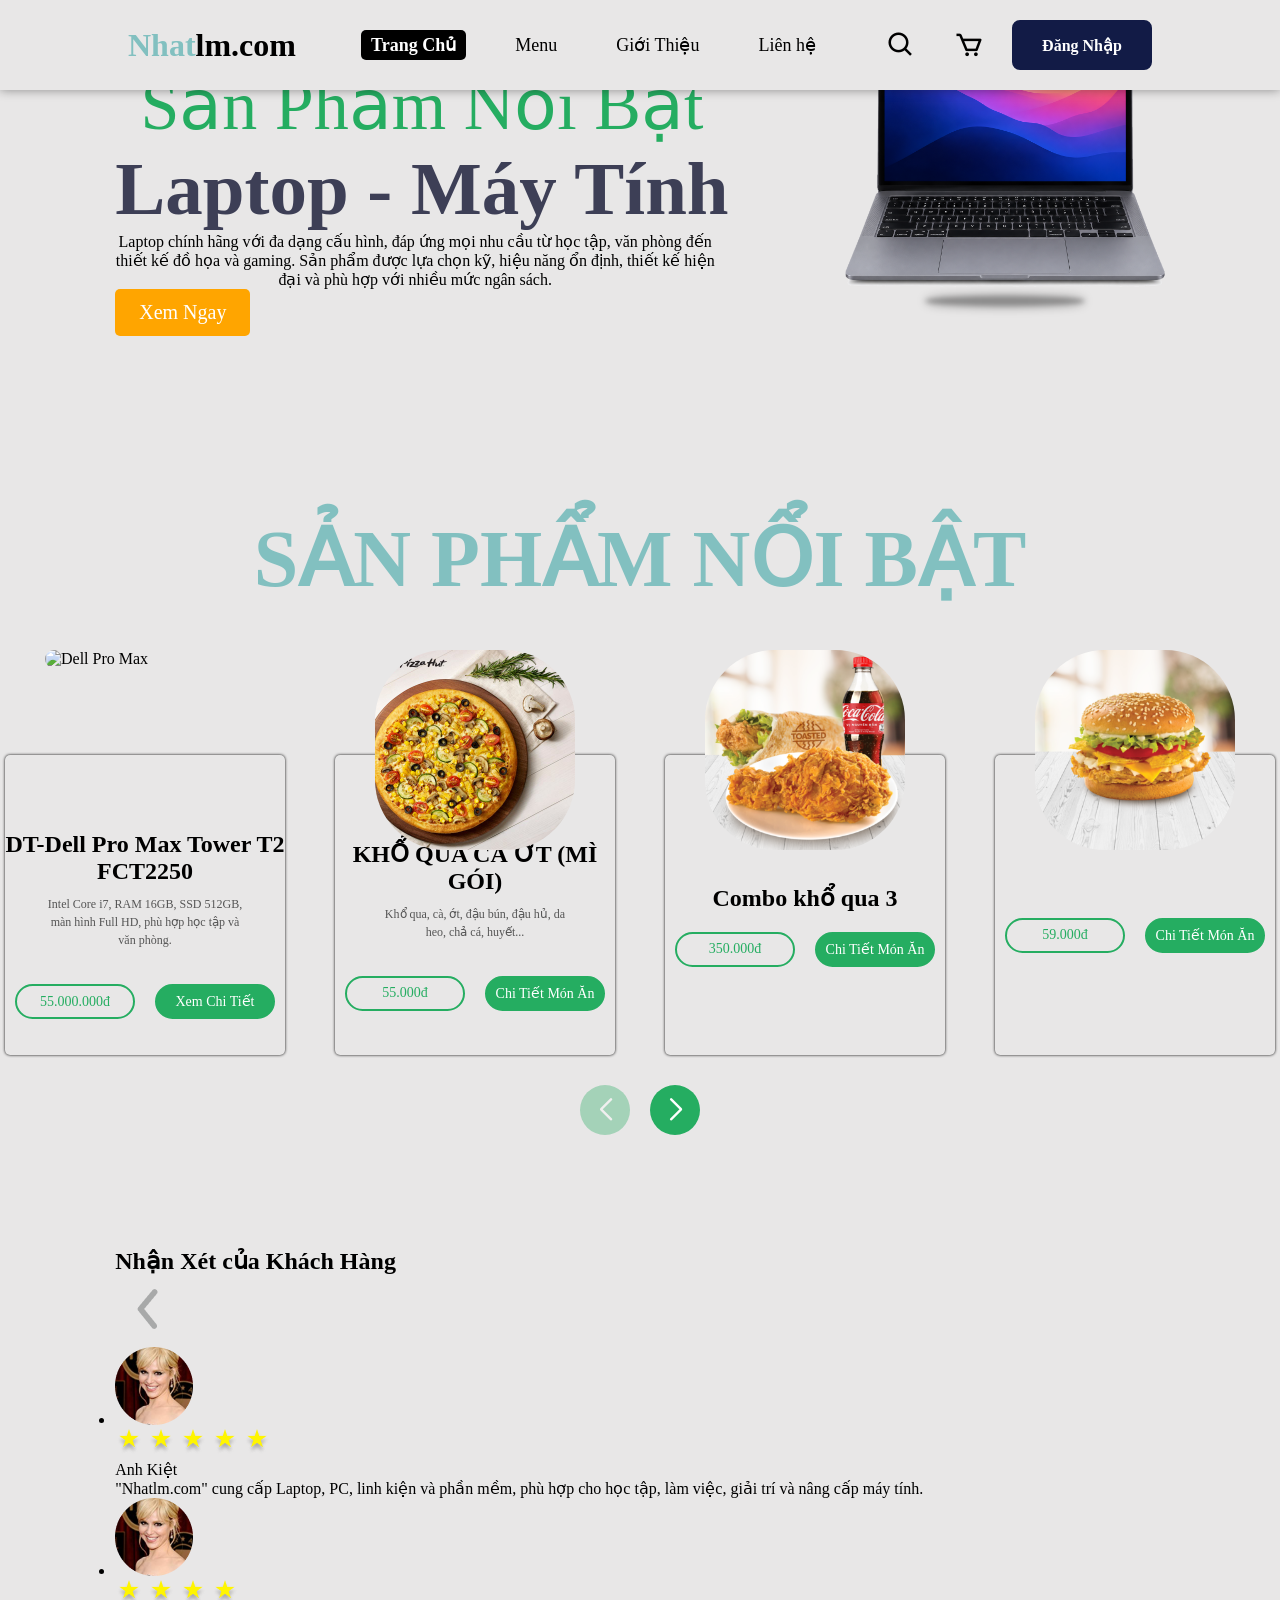
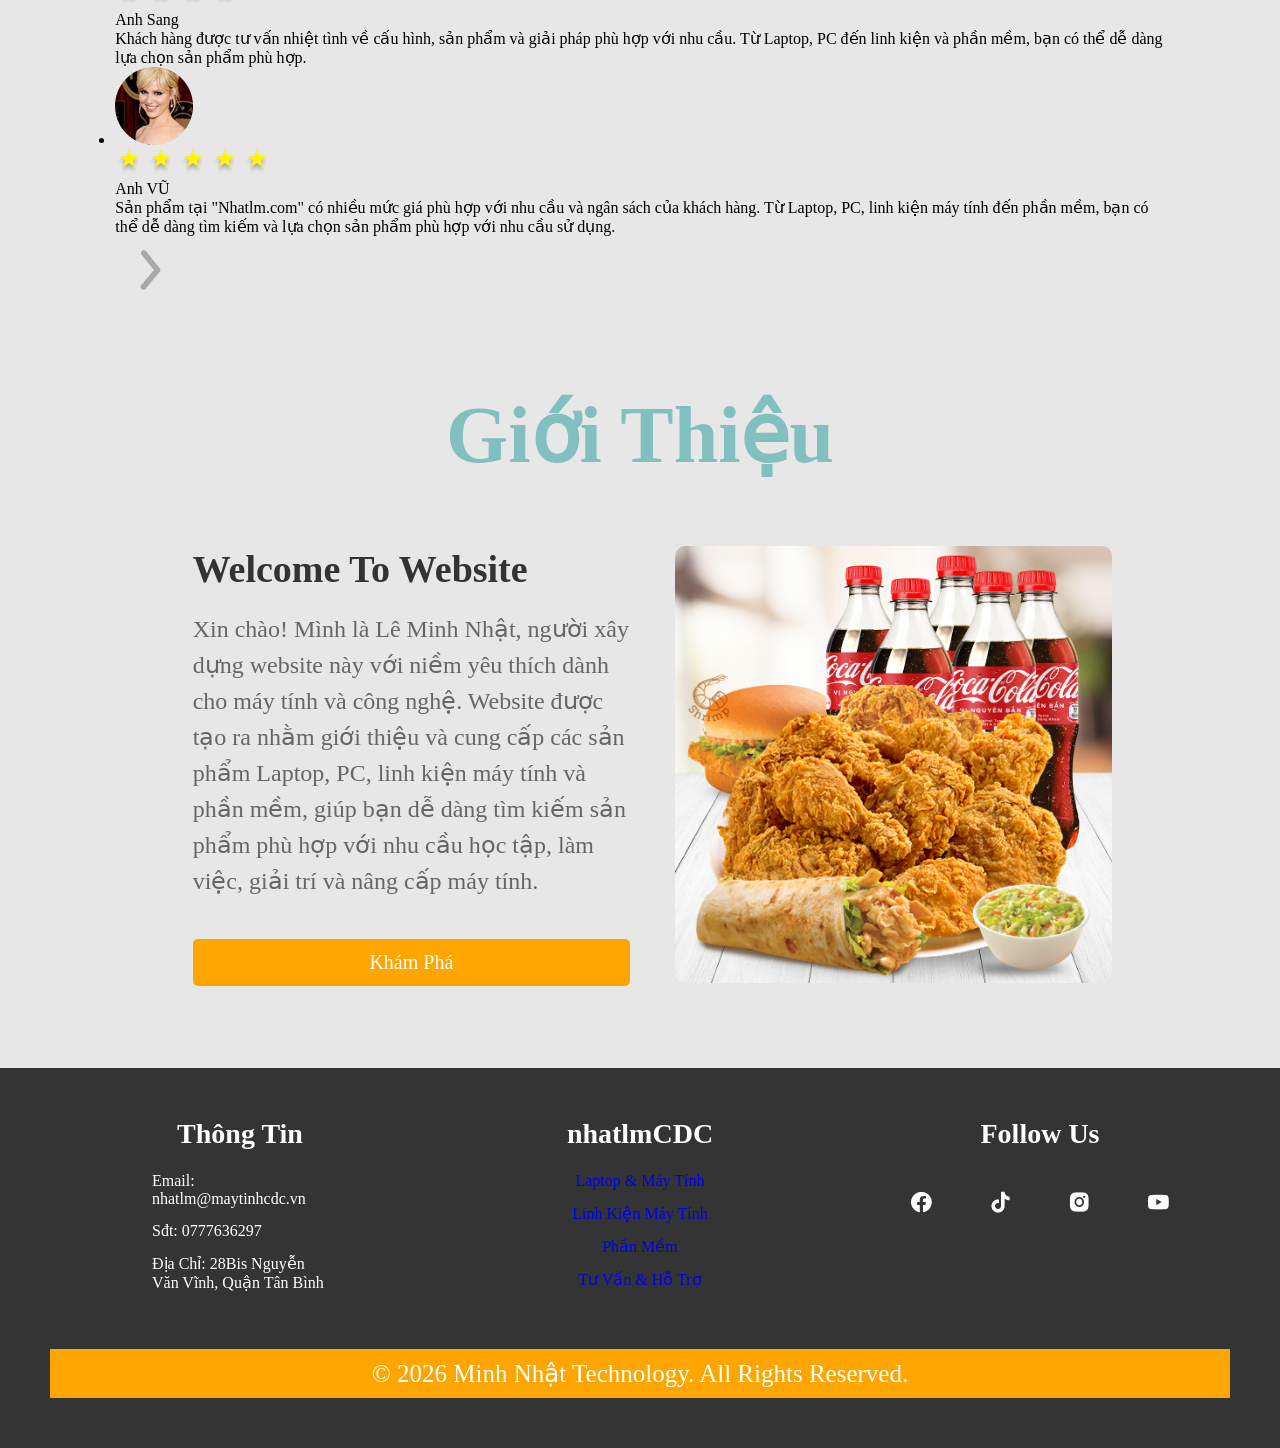
==== commit 16c35f02: "Update index.html" ====
--- a/index.html
+++ b/index.html
@@ -66,7 +66,7 @@
         </div>
 
         <div class="image-section">
-            <img src="img/banner.png" alt="">
+            <img src="img/Laptop.png" alt="">
             <div class="shadow"></div>
         </div>
 
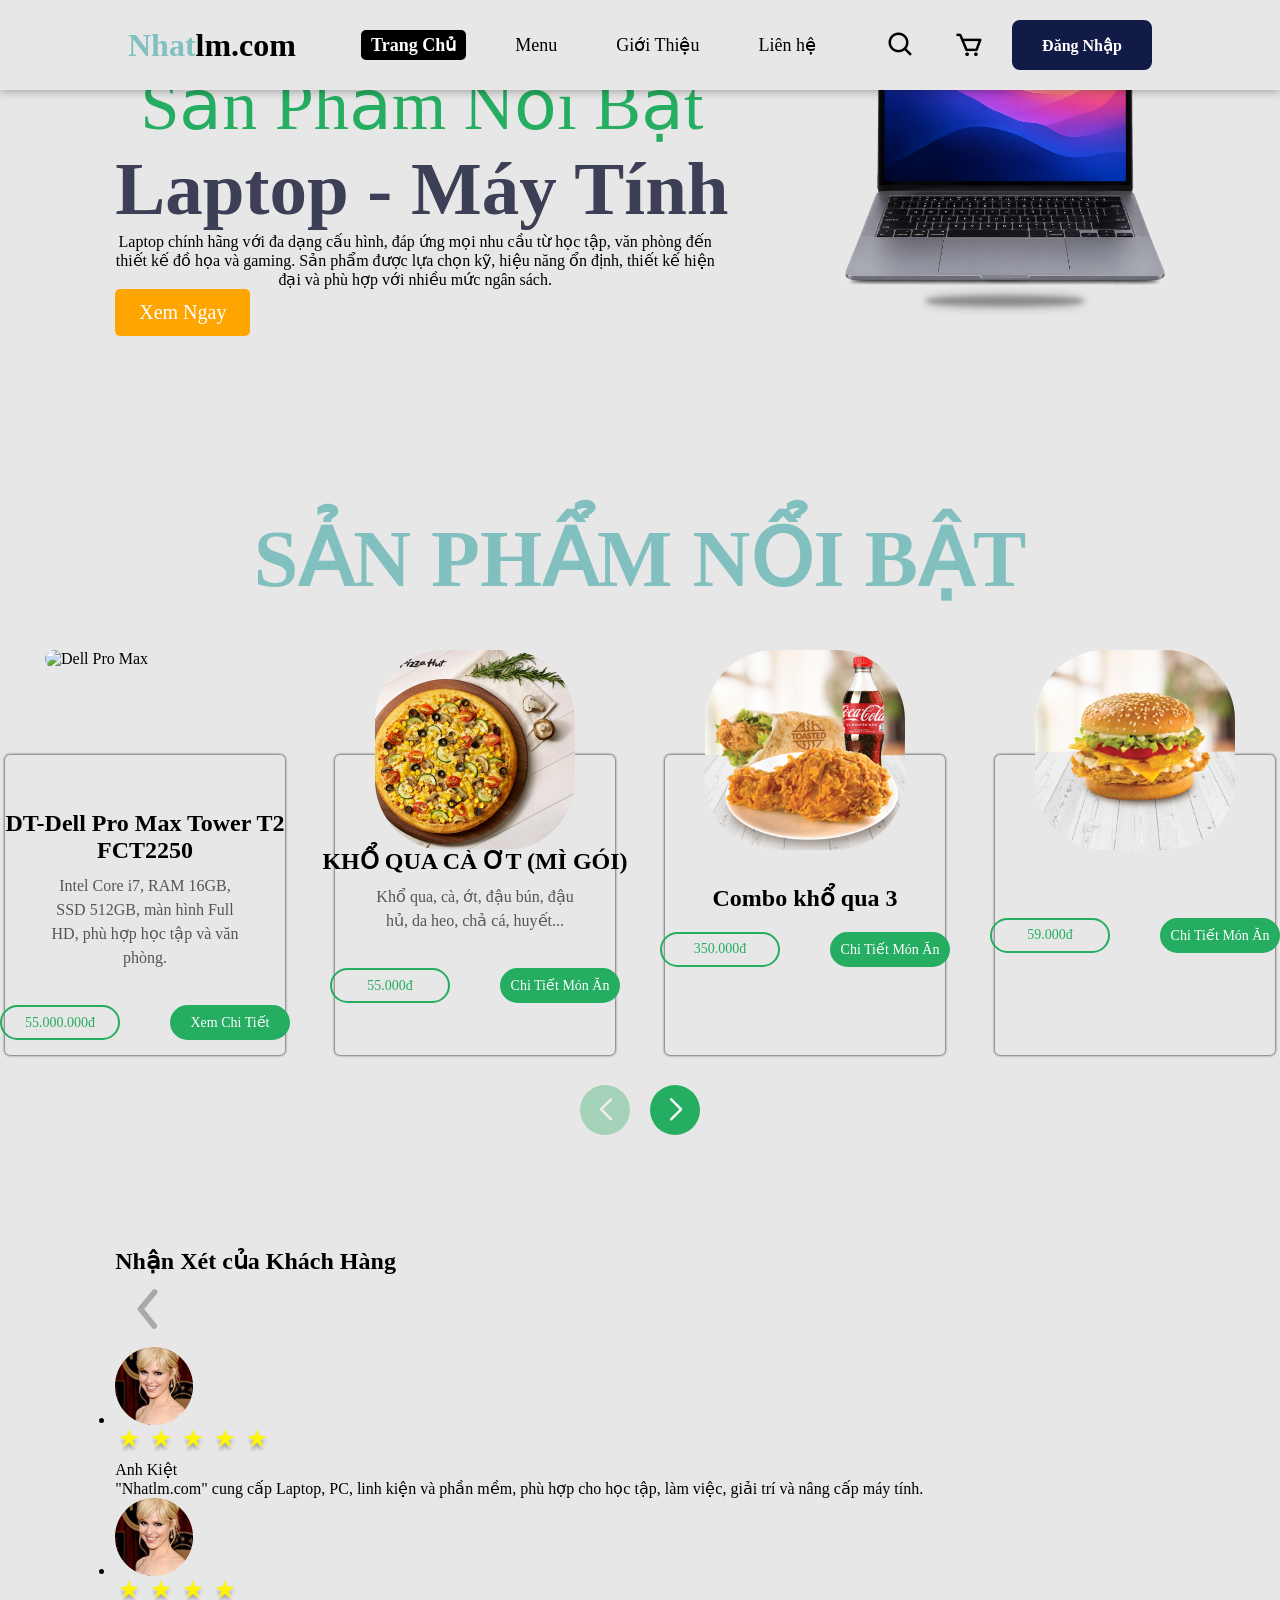
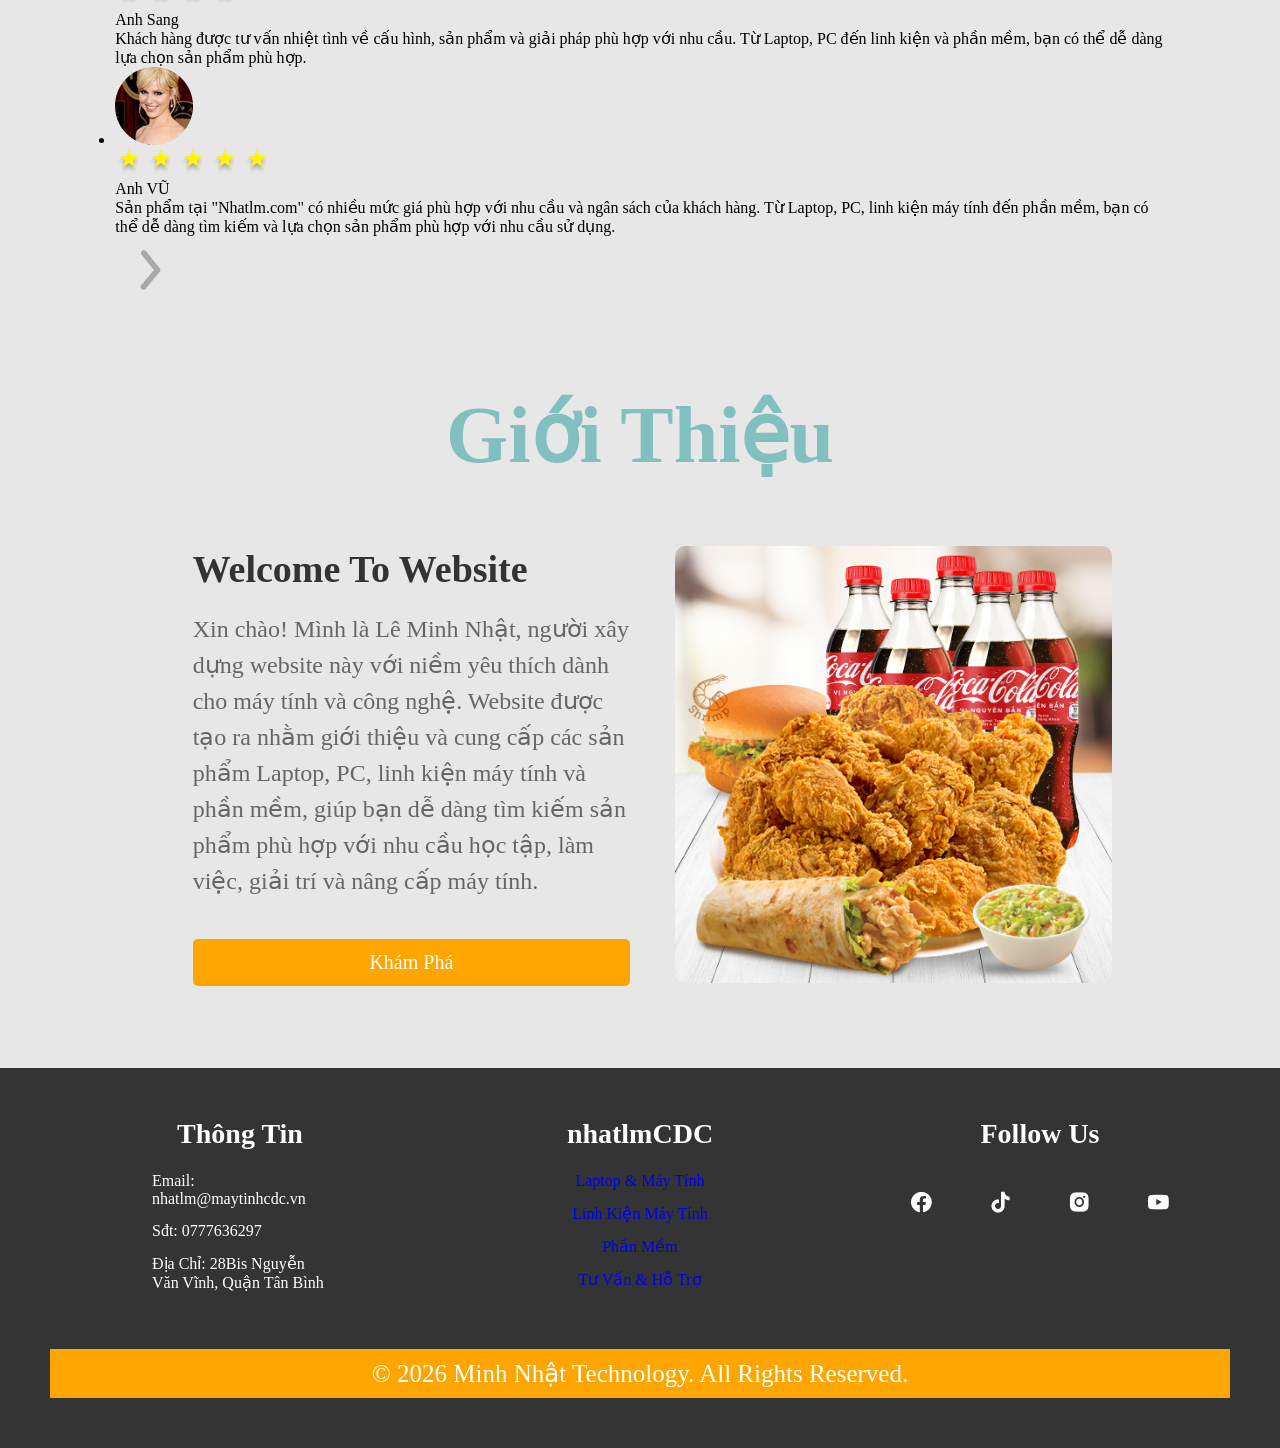
==== commit 67f7da0b: "Update index.html" ====
--- a/index.html
+++ b/index.html
@@ -598,11 +598,23 @@
     <link rel="stylesheet" href="css/style.css" type="text/css">
 
 <style>
+    .inner-text {
+        text-align: center;
+    }
+
     .inner-text .product-note {
         width: 100%;
         text-align: center;
         margin: 10px auto 25px;
         line-height: 1.5;
+        font-size: 16px;
+    }
+
+    .price-section {
+        display: flex;
+        justify-content: center;
+        align-items: center;
+        gap: 30px;
     }
 </style>
 
